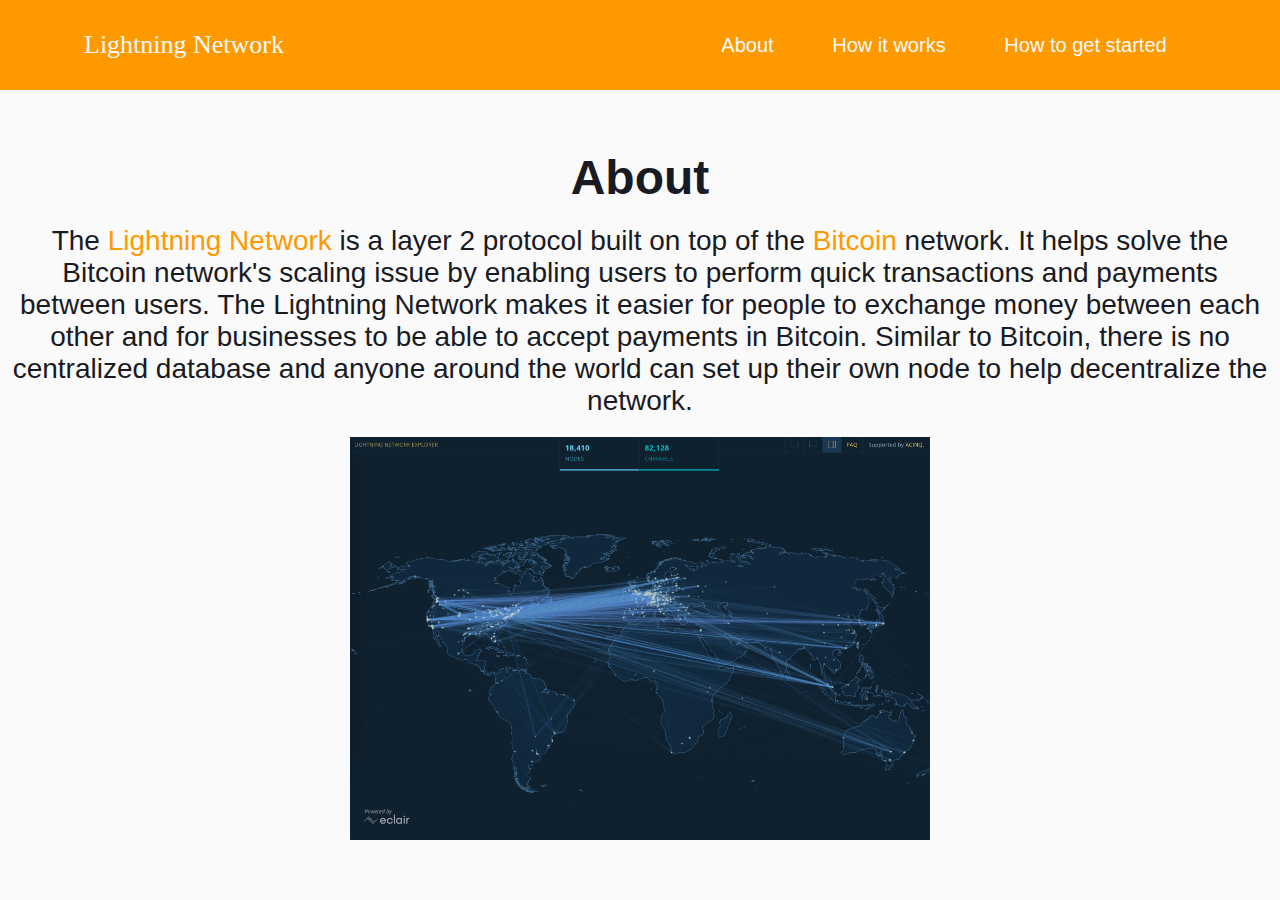
==== pages/about.html @ 91e936c6 "added about page" ====
<!DOCTYPE html>
<html lang="en">

<head>
    <meta charset="UTF-8">
    <meta http-equiv="X-UA-Compatible" content="IE=edge">
    <meta name="viewport" content="width=device-width, initial-scale=1.0">
    <title>About - Lightning Network</title>
    <link rel="stylesheet" href="../style.css">
</head>

<body>
    <header class="main-head">
        <nav>
            <h1 id="main-name"> <a href="../index.html">Lightning Network</a></h1>
            <ul>
                <li><a href="./about.html">About</a></li>
                <li><a href="./works.html">How it works</a></li>
                <li><a href="./getting-started.html">How to get started</a></li>
            </ul>
        </nav>
    </header>

    <main>
        <section class="about">
            <h2>About</h2>
            <h4>The <a target="_blank" href="https://lightning.network/lightning-network-paper.pdf">Lightning
                    Network</a> is a layer 2 protocol built on top of the <a target="_blank"
                    href="https://bitcoin.org/bitcoin.pdf">Bitcoin</a> network. It helps solve the
                Bitcoin network's scaling issue by enabling users to perform quick transactions and payments between
                users. The Lightning Network makes it easier for people to exchange money between each other and for
                businesses to be able
                to accept payments in Bitcoin. Similar to Bitcoin, there is no centralized database and anyone around
                the world can set up their own node to help decentralize the network.</h4>
                <img src="../assets/ln-network.png" alt="Worldwide view of lightning network nodes.">


        </section>
    </main>

</body>


</html>
---- style.css ----
/* Global Styles */
* {
  margin: 0;
  padding: 0;
  box-sizing: border-box;
}

html {
  font-size: 62.5%;
}

body {
  font-family: Arial, Helvetica, "Trebuchet MS";
}

h1 {
  font-size: 2.6rem;
}

li,
button,
label,
input,
p {
  font-size: 2rem;
}

h2 {
  font-size: 4.8rem;
}

h3 {
  font-size: 3.8rem;
  font-weight: normal;
}

h4,
h5 {
  font-size: 2.8rem;
  font-weight: normal;
}

a {
  color: #fafafa;
  text-decoration: none;
}

button {
  padding: 2rem 5rem;
  background: #757575;
  border: none;
  color: #fafafa;
  font-size: 1.8rem;
  cursor: pointer;
  transition: background 0.5s ease-in-out;
}

button:hover {
  background: #191b24;
}

img {
  width: 600px;
  padding: 1rem;
}

.main-head {
  background-color: #ff9900;
  color: #fafafa;
}

nav {
  display: flex;
  width: 90%;
  margin: auto;
  padding: 2rem;
  min-height: 10vh;
  align-items: center;
  flex-wrap: wrap;
}

nav ul {
  display: flex;
  flex: 1 1 40rem;
  justify-content: space-around;
  align-items: center;
  list-style: none;
}

#main-name {
  flex: 2 1 40rem;
  font-family: "Trebuchet MS";
  font-weight: 400;
  color: #121419;
}

/* Page Styles */

.home {
  min-height: 90vh;
  background: #fafafa;
  color: #191b24;
  display: flex;
  flex-direction: column;
  justify-content: center;
  align-items: center;
  text-align: center;
}

.home h3 {
  padding: 2rem;
}

.about {
  min-height: 90vh;
  background: #fafafa;
  color: #191b24;
  display: flex;
  flex-direction: column;
  justify-content: center;
  align-items: center;
  text-align: center;
}

.about h2,
h4 {
  padding: 1rem;
}

.about a {
  color: #ff9900;
}
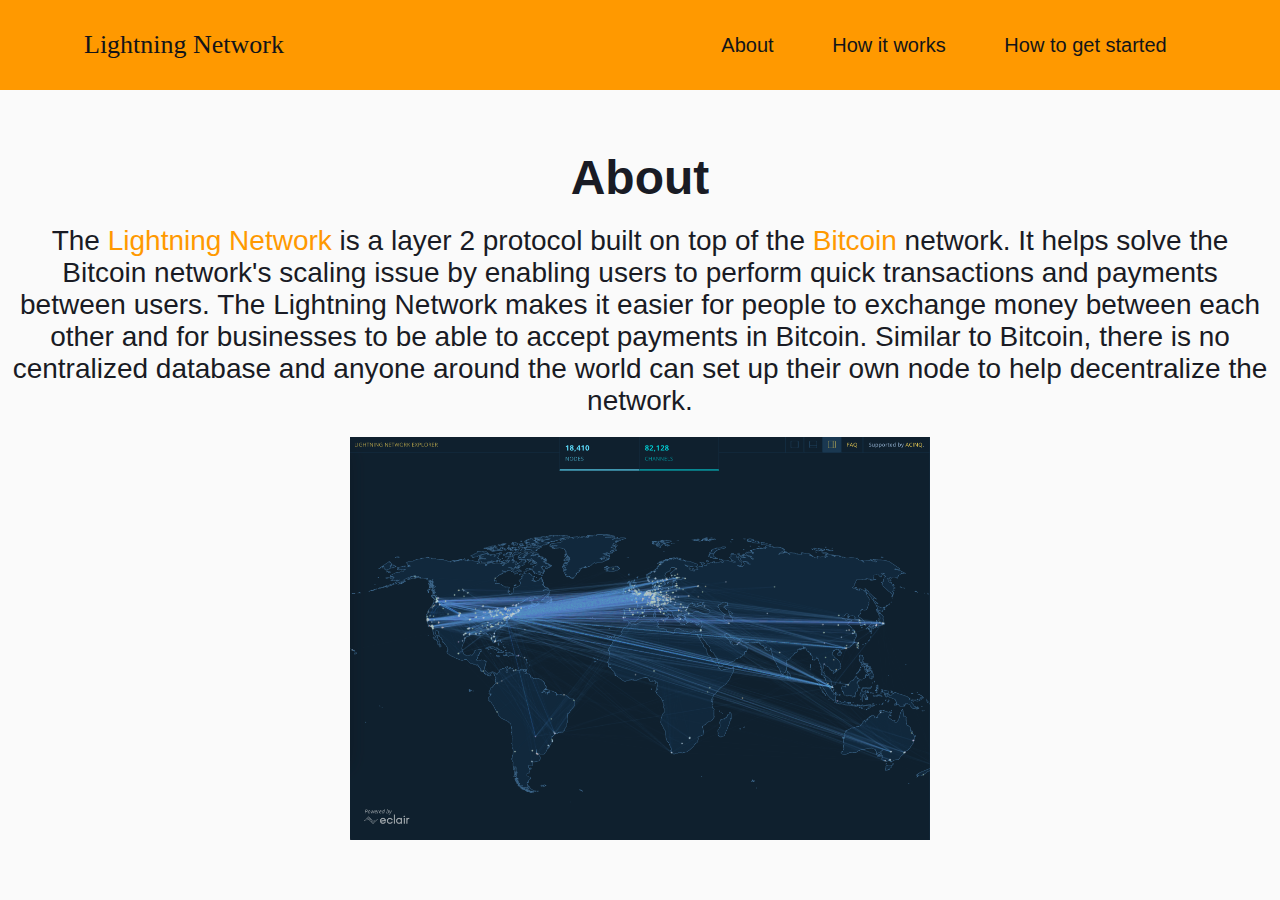
==== commit a2a05ea8: "added Creative Commons attribution" ====
--- a/pages/about.html
+++ b/pages/about.html
@@ -32,7 +32,7 @@
                 businesses to be able
                 to accept payments in Bitcoin. Similar to Bitcoin, there is no centralized database and anyone around
                 the world can set up their own node to help decentralize the network.</h4>
-                <img src="../assets/ln-network.png" alt="Worldwide view of lightning network nodes.">
+                <img src="../assets/ln-network.png" alt="World view of lightning network nodes.">
 
 
         </section>
--- a/style.css
+++ b/style.css
@@ -41,7 +41,7 @@
 }
 
 a {
-  color: #fafafa;
+  color: #121419;
   text-decoration: none;
 }
 
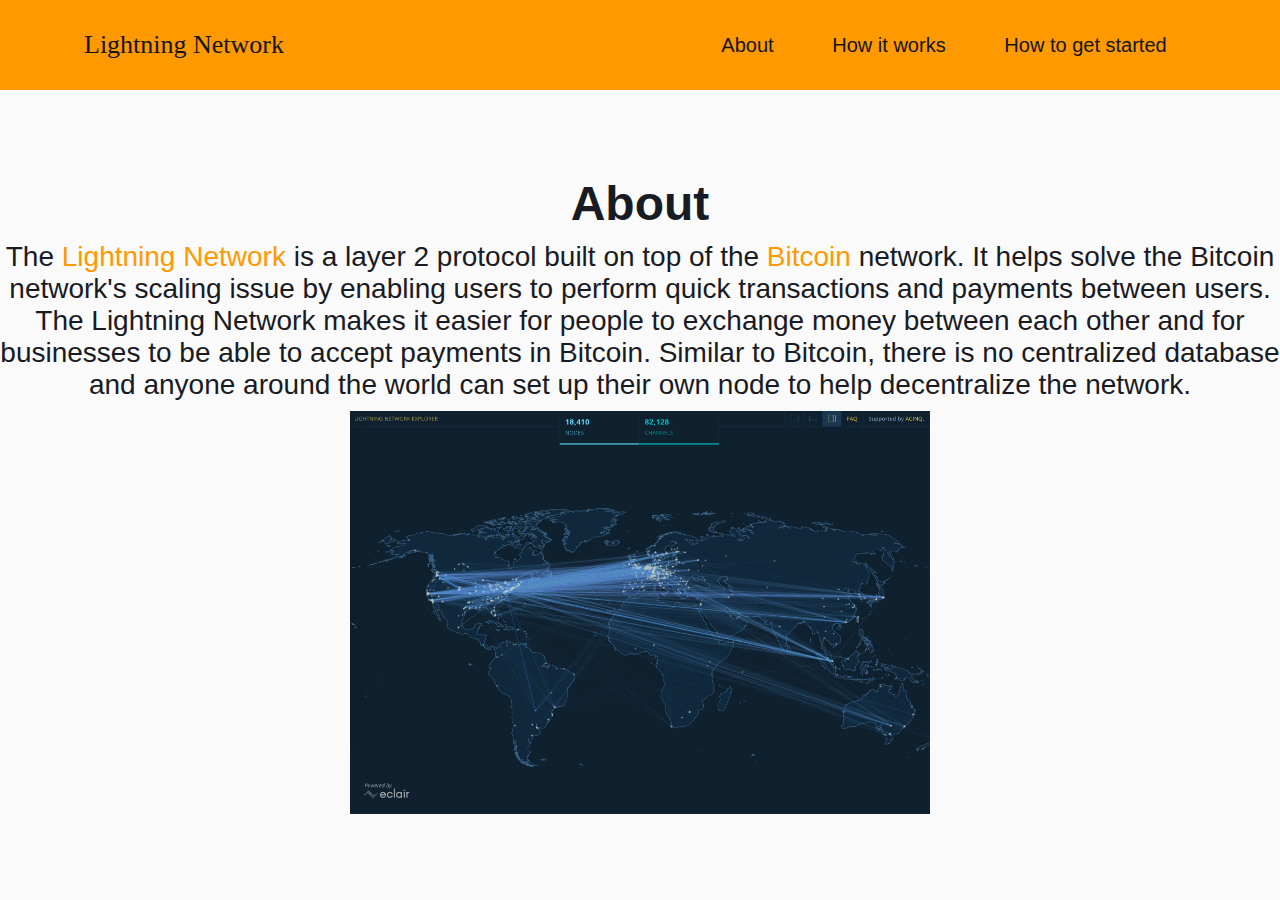
==== commit 0d2de7b3: "minor changes" ====
--- a/pages/about.html
+++ b/pages/about.html
@@ -34,11 +34,9 @@
                 the world can set up their own node to help decentralize the network.</h4>
                 <img src="../assets/ln-network.png" alt="World view of lightning network nodes.">
 
-
         </section>
     </main>
 
 </body>
 
-
 </html>--- a/style.css
+++ b/style.css
@@ -27,6 +27,7 @@
 
 h2 {
   font-size: 4.8rem;
+  padding: 1rem;
 }
 
 h3 {
@@ -96,7 +97,9 @@
 
 /* Page Styles */
 
-.home {
+.home,
+.about,
+.works {
   min-height: 90vh;
   background: #fafafa;
   color: #191b24;
@@ -111,22 +114,6 @@
   padding: 2rem;
 }
 
-.about {
-  min-height: 90vh;
-  background: #fafafa;
-  color: #191b24;
-  display: flex;
-  flex-direction: column;
-  justify-content: center;
-  align-items: center;
-  text-align: center;
-}
-
-.about h2,
-h4 {
-  padding: 1rem;
-}
-
 .about a {
   color: #ff9900;
 }
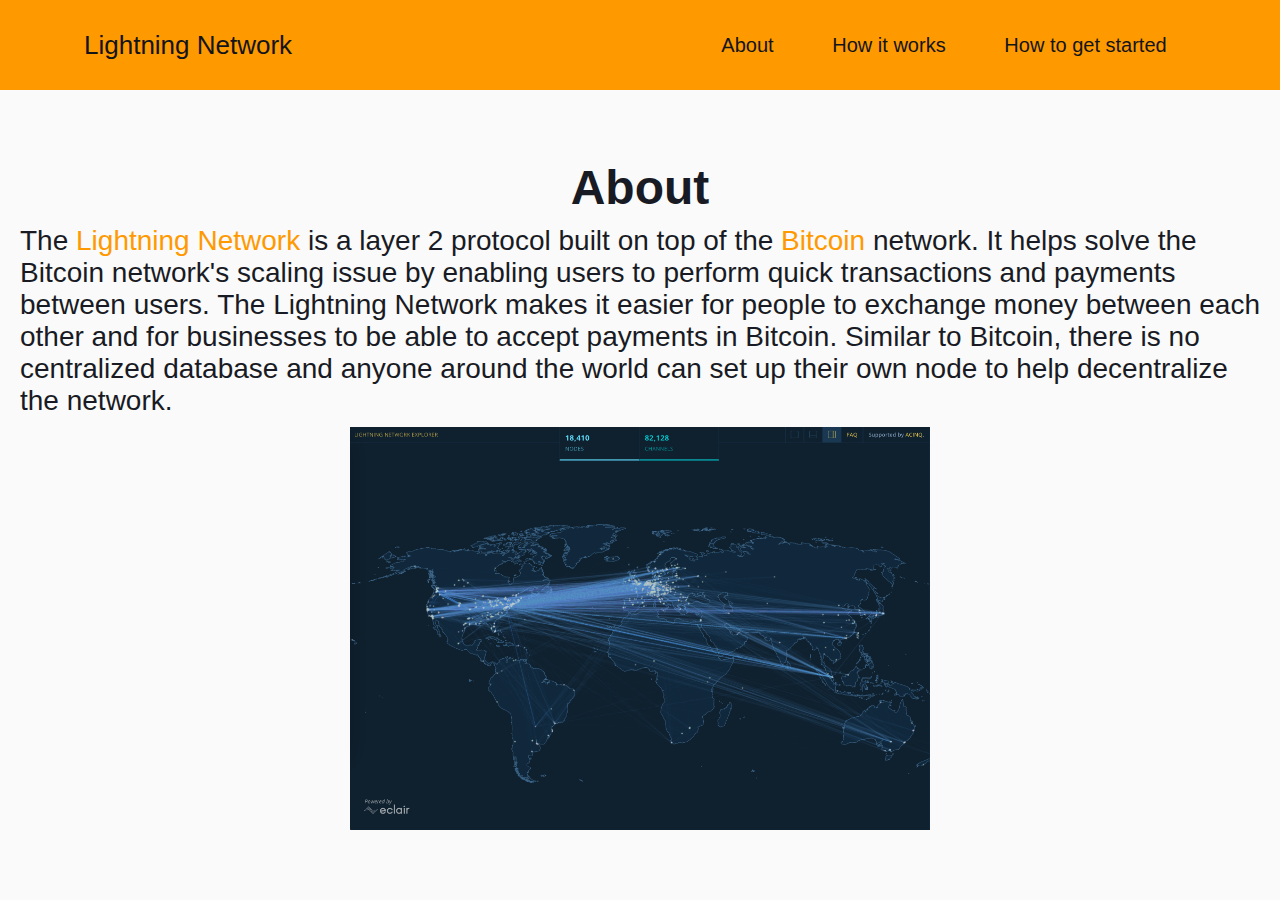
==== commit ada1c658: "minor updates" ====
--- a/pages/about.html
+++ b/pages/about.html
@@ -10,13 +10,13 @@
 </head>
 
 <body>
-    <header class="main-head">
+    <header class="nav">
         <nav>
             <h1 id="main-name"> <a href="../index.html">Lightning Network</a></h1>
             <ul>
                 <li><a href="./about.html">About</a></li>
                 <li><a href="./works.html">How it works</a></li>
-                <li><a href="./getting-started.html">How to get started</a></li>
+                <li><a href="./start.html">How to get started</a></li>
             </ul>
         </nav>
     </header>
@@ -32,7 +32,7 @@
                 businesses to be able
                 to accept payments in Bitcoin. Similar to Bitcoin, there is no centralized database and anyone around
                 the world can set up their own node to help decentralize the network.</h4>
-                <img src="../assets/ln-network.png" alt="World view of lightning network nodes.">
+            <img src="../assets/ln-network.png" alt="World view of lightning network nodes.">
 
         </section>
     </main>
--- a/style.css
+++ b/style.css
@@ -18,7 +18,6 @@
 }
 
 li,
-button,
 label,
 input,
 p {
@@ -35,10 +34,14 @@
   font-weight: normal;
 }
 
-h4,
-h5 {
+h4 {
   font-size: 2.8rem;
   font-weight: normal;
+  padding: 0px 20px;
+}
+
+dl {
+  font-size: 2.5rem;
 }
 
 a {
@@ -46,26 +49,12 @@
   text-decoration: none;
 }
 
-button {
-  padding: 2rem 5rem;
-  background: #757575;
-  border: none;
-  color: #fafafa;
-  font-size: 1.8rem;
-  cursor: pointer;
-  transition: background 0.5s ease-in-out;
-}
-
-button:hover {
-  background: #191b24;
-}
-
 img {
   width: 600px;
   padding: 1rem;
 }
 
-.main-head {
+.nav {
   background-color: #ff9900;
   color: #fafafa;
 }
@@ -90,7 +79,7 @@
 
 #main-name {
   flex: 2 1 40rem;
-  font-family: "Trebuchet MS";
+  font-family: "Trebuchet MS", Arial, Helvetica;
   font-weight: 400;
   color: #121419;
 }
@@ -107,13 +96,62 @@
   flex-direction: column;
   justify-content: center;
   align-items: center;
-  text-align: center;
+  text-align: left;
 }
 
 .home h3 {
   padding: 2rem;
 }
 
-.about a {
+.started {
+  min-height: 90vh;
+  background: #fafafa;
+  color: #191b24;
+  display: flex;
+  flex-direction: column;
+}
+
+.started h2,
+.started h4 {
+  justify-content: center;
+  align-items: center;
+  text-align: left;
+}
+
+.started dl {
+  background: #fafafa;
+  color: #191b24;
+  align-items: center;
+  margin: 0% 10%;
+}
+.started dd {
+  margin-left: 100px;
+  padding-bottom: 15px;
+}
+
+.about a,
+.started a {
   color: #ff9900;
 }
+
+.started-row {
+  display: flex;
+  padding: 3rem;
+}
+
+.started-column {
+  flex: 50%;
+}
+
+.post-wrapper {
+  gap: 10px;
+  padding-bottom: 10px;
+}
+
+.post-wrapper div {
+  text-align: center;
+}
+
+.post-wrapper img {
+  width: 300px;
+}
